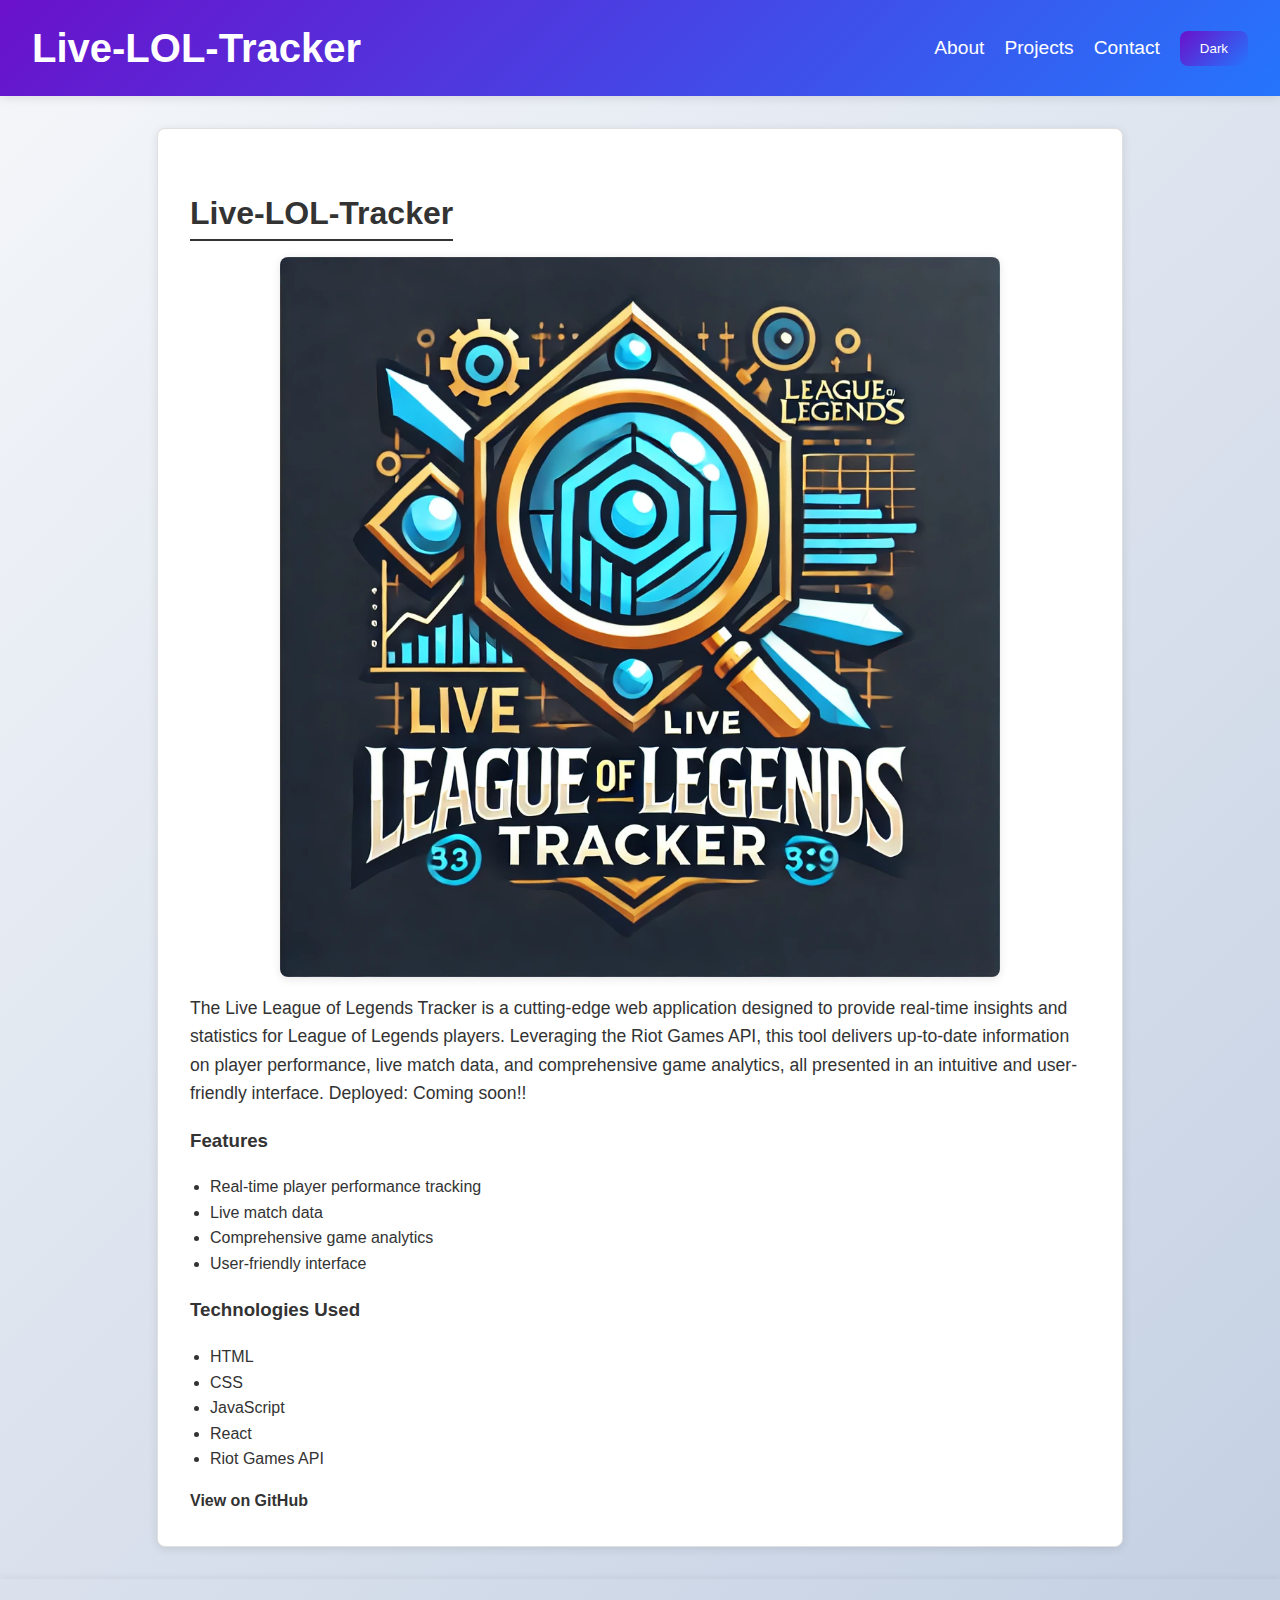
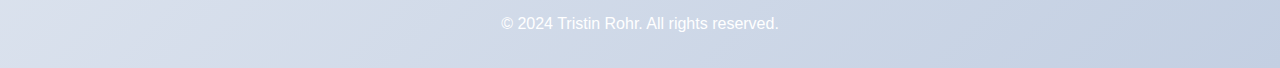
==== project1.html @ 3701050f "built out app" ====
<!DOCTYPE html>
<html lang="en">
<head>
    <meta charset="UTF-8">
    <meta name="viewport" content="width=device-width, initial-scale=1.0">
    <title>Live-LOL-Tracker | Tristin Rohr</title>
    <link rel="stylesheet" href="styles.css">
</head>
<body>
    <header>
        <h1>Live-LOL-Tracker</h1>
        <nav>
            <ul>
                <li><a href="index.html#about">About</a></li>
                <li><a href="index.html#projects">Projects</a></li>
                <li><a href="index.html#contact">Contact</a></li>
            </ul>
            <button id="theme-toggle">Toggle Theme</button>
        </nav>
    </header>

    <main>
        <section class="project-details">
            <h2>Live-LOL-Tracker</h2>
            <img src="images/lol-logo.webp" alt="Live-LOL-Tracker">
            <p>The Live League of Legends Tracker is a cutting-edge web application designed to provide real-time insights and statistics for League of Legends players. Leveraging the Riot Games API, this tool delivers up-to-date information on player performance, live match data, and comprehensive game analytics, all presented in an intuitive and user-friendly interface. Deployed: Coming soon!!</p>
            <h3>Features</h3>
            <ul>
                <li>Real-time player performance tracking</li>
                <li>Live match data</li>
                <li>Comprehensive game analytics</li>
                <li>User-friendly interface</li>
            </ul>
            <h3>Technologies Used</h3>
            <ul>
                <li>HTML</li>
                <li>CSS</li>
                <li>JavaScript</li>
                <li>React</li>
                <li>Riot Games API</li>
            </ul>
            <a href="https://github.com/TristinRohr/Live-LOL-Tracker" target="_blank">View on GitHub</a>
        </section>
    </main>

    <footer>
        <p>&copy; 2024 Tristin Rohr. All rights reserved.</p>
    </footer>

    <script src="scripts.js"></script>
</body>
</html>
---- styles.css ----
/* General Styles */
html {
    scroll-behavior: smooth;
}

body {
    font-family: 'Montserrat', sans-serif;
    line-height: 1.6;
    margin: 0;
    padding: 0;
    background: linear-gradient(135deg, #f5f7fa 0%, #c3cfe2 100%);
    color: var(--text-color);
    transition: background 0.3s, color 0.3s;
    display: flex;
    flex-direction: column;
    min-height: 100vh;
}

body.dark-mode {
    background: linear-gradient(135deg, #2c3e50 0%, #4ca1af 100%);
}

/* Variables */
:root {
    --text-color: #333;
    --header-background: linear-gradient(135deg, #6a11cb 0%, #2575fc 100%);
    --header-text-color: #fff;
    --button-background: linear-gradient(135deg, #6a11cb 0%, #2575fc 100%);
    --button-text-color: #fff;
    --button-hover-background: linear-gradient(135deg, #2575fc 0%, #6a11cb 100%);
    --section-background: #fff;
    --section-border-color: #e0e0e0;
    --project-background: #fff;
    --project-border-color: #ddd;
    --box-shadow: 0 2px 10px rgba(0, 0, 0, 0.1);
    --border-radius: 8px;
}

body.dark-mode {
    --text-color: #e0e0e0;
    --header-background: linear-gradient(135deg, #1e3c72 0%, #2a5298 100%);
    --header-text-color: #e0e0e0;
    --button-background: linear-gradient(135deg, #1e3c72 0%, #2a5298 100%);
    --button-text-color: #e0e0e0;
    --button-hover-background: linear-gradient(135deg, #2a5298 0%, #1e3c72 100%);
    --section-background: #3a3a3a;
    --section-border-color: #555;
    --project-background: #3a3a3a;
    --project-border-color: #555;
    --box-shadow: 0 2px 10px rgba(0, 0, 0, 0.3);
}

/* Header Styles */
header {
    background: var(--header-background);
    color: var(--header-text-color);
    padding: 1rem 2rem;
    display: flex;
    align-items: center;
    justify-content: space-between;
    box-shadow: var(--box-shadow);
    position: relative;
}

header h1 {
    margin: 0;
    font-size: 2.5rem;
    font-weight: 700;
    flex: 1;
    text-align: left;
    transition: transform 0.3s;
}

header h1:hover {
    transform: scale(1.1);
}

nav {
    display: flex;
    align-items: center;
}

nav ul {
    list-style: none;
    padding: 0;
    margin: 0;
    display: flex;
}

nav ul li {
    margin: 0 10px;
}

nav ul li a {
    color: var(--header-text-color);
    text-decoration: none;
    font-size: 1.2rem;
    transition: color 0.3s;
}

nav ul li a:hover {
    color: var(--button-hover-background);
}

#theme-toggle {
    background: var(--button-background);
    color: var(--button-text-color);
    border: none;
    border-radius: var(--border-radius);
    padding: 10px 20px;
    cursor: pointer;
    transition: background 0.3s, color 0.3s, transform 0.3s;
    margin-left: 10px; /* Space between nav and button */
}

#theme-toggle:hover {
    background: var(--button-hover-background);
    transform: scale(1.1);
}

/* Button Styles */
button, .contact-button {
    padding: 10px 20px;
    background: var(--button-background);
    color: var(--button-text-color);
    border: none;
    border-radius: var(--border-radius);
    cursor: pointer;
    text-decoration: none;
    display: inline-block;
    transition: background 0.3s, color 0.3s, box-shadow 0.3s, transform 0.3s;
}

button:hover, .contact-button:hover {
    background: var(--button-hover-background);
    box-shadow: var(--box-shadow);
    transform: scale(1.05);
}

.main {
    flex: 1;
}

section {
    padding: 2rem;
    margin: 2rem auto;
    max-width: 900px;
    background-color: var(--section-background);
    border: 1px solid var(--section-border-color);
    border-radius: var(--border-radius);
    box-shadow: var(--box-shadow);
    transition: background-color 0.3s, color 0.3s, box-shadow 0.3s;
}

section:hover {
    box-shadow: var(--box-shadow);
}

section h2 {
    font-size: 2rem;
    margin-bottom: 1rem;
    border-bottom: 2px solid var(--text-color);
    display: inline-block;
}

section p {
    font-size: 1.1rem;
    margin-bottom: 1rem;
}

/* About Section Styles */
.about-section {
    display: flex;
    align-items: center;
    justify-content: space-between;
}

.about-content {
    flex: 2;
}

.about-photo {
    flex: 1;
    text-align: center;
}

.about-photo img {
    max-width: 100%;
    border-radius: var(--border-radius);
    box-shadow: var(--box-shadow);
}

/* Project Styles */
.project {
    padding: 1rem;
    background-color: var(--project-background);
    border: 1px solid var(--project-border-color);
    border-radius: var(--border-radius);
    transition: background-color 0.3s, border-color 0.3s, box-shadow 0.3s, transform 0.3s;
    box-shadow: var(--box-shadow);
    position: absolute;
    top: 50%;
    left: 50%;
    transform: translate(-50%, -50%);
    width: 60%;
    max-height: 90%; /* Ensure the project divs do not exceed the viewport height */
    overflow: auto; /* Add scroll if content exceeds the div height */
    opacity: 0;
    z-index: 0;
}

.project h3 {
    margin: 0;
    font-size: 1.5rem;
    color: var(--header-background);
}

.project p {
    font-size: 1rem;
    margin: 0.5rem 0;
}

.project a {
    display: inline-block;
    margin-top: 0.5rem;
    color: var(--button-background);
    text-decoration: none;
    font-weight: bold;
    transition: color 0.3s;
}

.project a:hover {
    color: var(--button-hover-background);
}

.project img {
    position: relative;
    max-width: 100%;
    height: auto;
    display: block;
    margin-top: 1rem;
    border-radius: var(--border-radius);
    box-shadow: var(--box-shadow);
    transition: transform 0.3s ease;
}

.project img:hover {
    transform: scale(1.05);
}

.project img::after {
    content: 'View Project';
    position: absolute;
    top: 50%;
    left: 50%;
    transform: translate(-50%, -50%);
    background: rgba(0, 0, 0, 0.7);
    color: #fff;
    padding: 10px 20px;
    border-radius: var(--border-radius);
    font-size: 1.2rem;
    opacity: 0;
    transition: opacity 0.3s ease;
}

.project img:hover::after {
    opacity: 1;
}

/* Active Project Styles */
.project.active {
    opacity: 1;
    z-index: 1;
    transform: translate(-50%, -50%) scale(1.1);
}

/* Tilted Project Styles */
.project.prev, .project.next {
    opacity: 0.7;
    z-index: 0;
}

.project.prev {
    transform: translate(-150%, -50%) rotateY(20deg);
}

.project.next {
    transform: translate(50%, -50%) rotateY(-20deg);
}

/* Carousel Styles */
.carousel {
    position: relative;
    width: 100%;
    height: 600px; /* Ensure enough space for project divs */
    overflow: hidden;
    perspective: 1000px;
}

.carousel-wrapper {
    position: relative;
    height: 100%;
}

.carousel-inner {
    position: absolute;
    width: 100%;
    height: 100%;
    display: flex;
    align-items: center;
    justify-content: center;
    transition: transform 0.3s ease-in-out;
}

.carousel-button {
    background: var(--button-background);
    color: var(--button-text-color);
    border: none;
    border-radius: var(--border-radius);
    padding: 10px 20px;
    cursor: pointer;
    transition: background 0.3s, color 0.3s, transform 0.3s;
    position: absolute;
    top: 50%;
    transform: translateY(-50%);
    z-index: 2;
}

.carousel-button.prev {
    left: 10px;
}

.carousel-button.next {
    right: 10px;
}

.carousel-button:hover {
    background: var(--button-hover-background);
    transform: scale(1.1);
}

/* Contact Styles */
.contact-buttons {
    display: flex;
    gap: 10px;
    justify-content: center;
}

.contact-button {
    background: var(--button-background);
    color: var(--button-text-color);
    border: none;
    border-radius: var(--border-radius);
    padding: 10px 20px;
    text-decoration: none;
    font-weight: bold;
    transition: background 0.3s, color 0.3s, box-shadow 0.3s, transform 0.3s;
}

.contact-button:hover {
    background: var(--button-hover-background);
    box-shadow: var(--box-shadow);
    transform: scale(1.05);
}

/* Project Details Styles */
.project-details img {
    max-width: 80%; /* Adjust the percentage as needed */
    height: auto;
    display: block;
    margin: 0 auto 1rem;
    border-radius: var(--border-radius);
    box-shadow: var(--box-shadow);
}

.project-details ul {
    list-style-type: disc;
    padding-left: 20px;
}

.project-details a {
    color: var(--button-background);
    text-decoration: none;
    font-weight: bold;
    transition: color 0.3s;
}

.project-details a:hover {
    color: var(--button-hover-background);
}

/* Footer Styles */
footer {
    text-align: center;
    padding: 1rem 0;
    background-color: var(--header-background);
    color: var(--header-text-color);
    position: relative;
    width: 100%;
    margin-top: auto;
    box-shadow: var(--box-shadow);
}
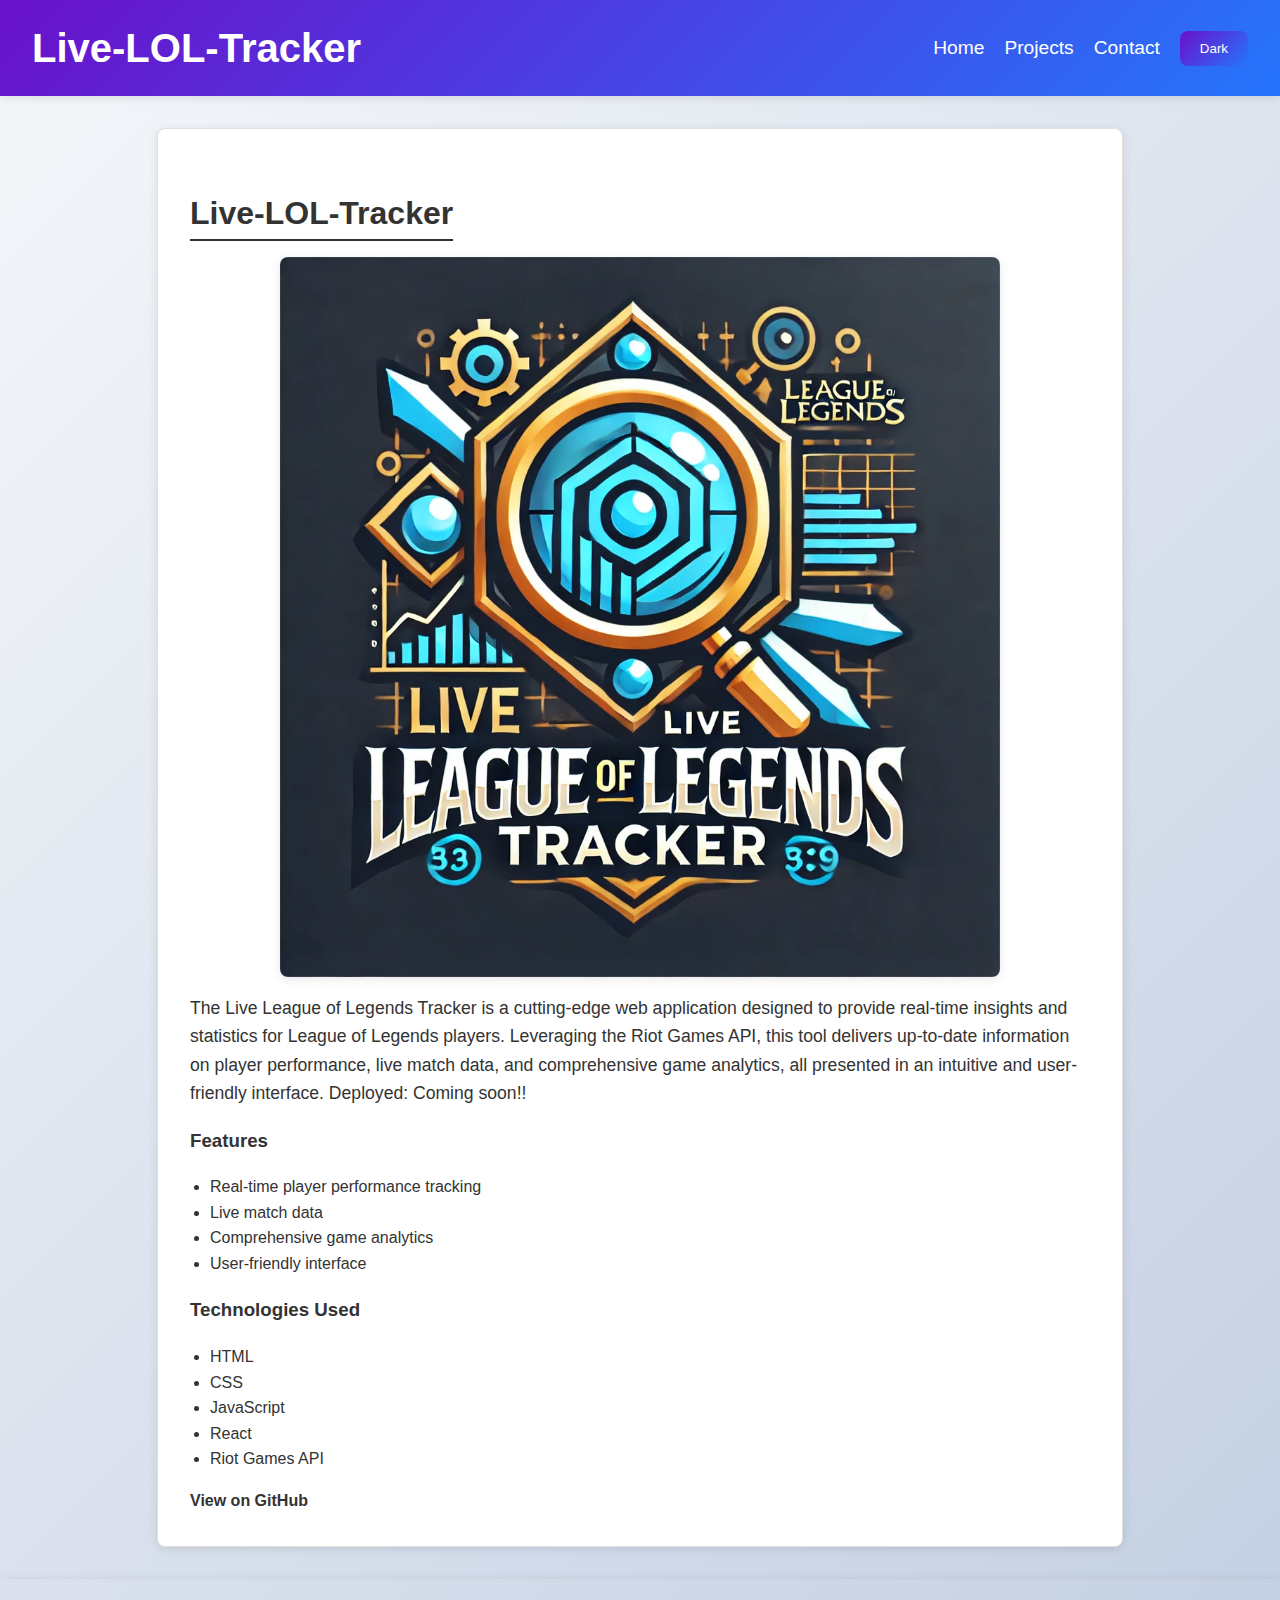
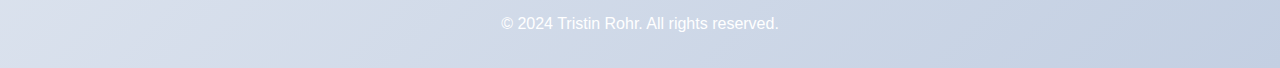
==== commit 8be98f58: "fixed about to home" ====
--- a/project1.html
+++ b/project1.html
@@ -11,7 +11,7 @@
         <h1>Live-LOL-Tracker</h1>
         <nav>
             <ul>
-                <li><a href="index.html#about">About</a></li>
+                <li><a href="index.html#about">Home</a></li>
                 <li><a href="index.html#projects">Projects</a></li>
                 <li><a href="index.html#contact">Contact</a></li>
             </ul>
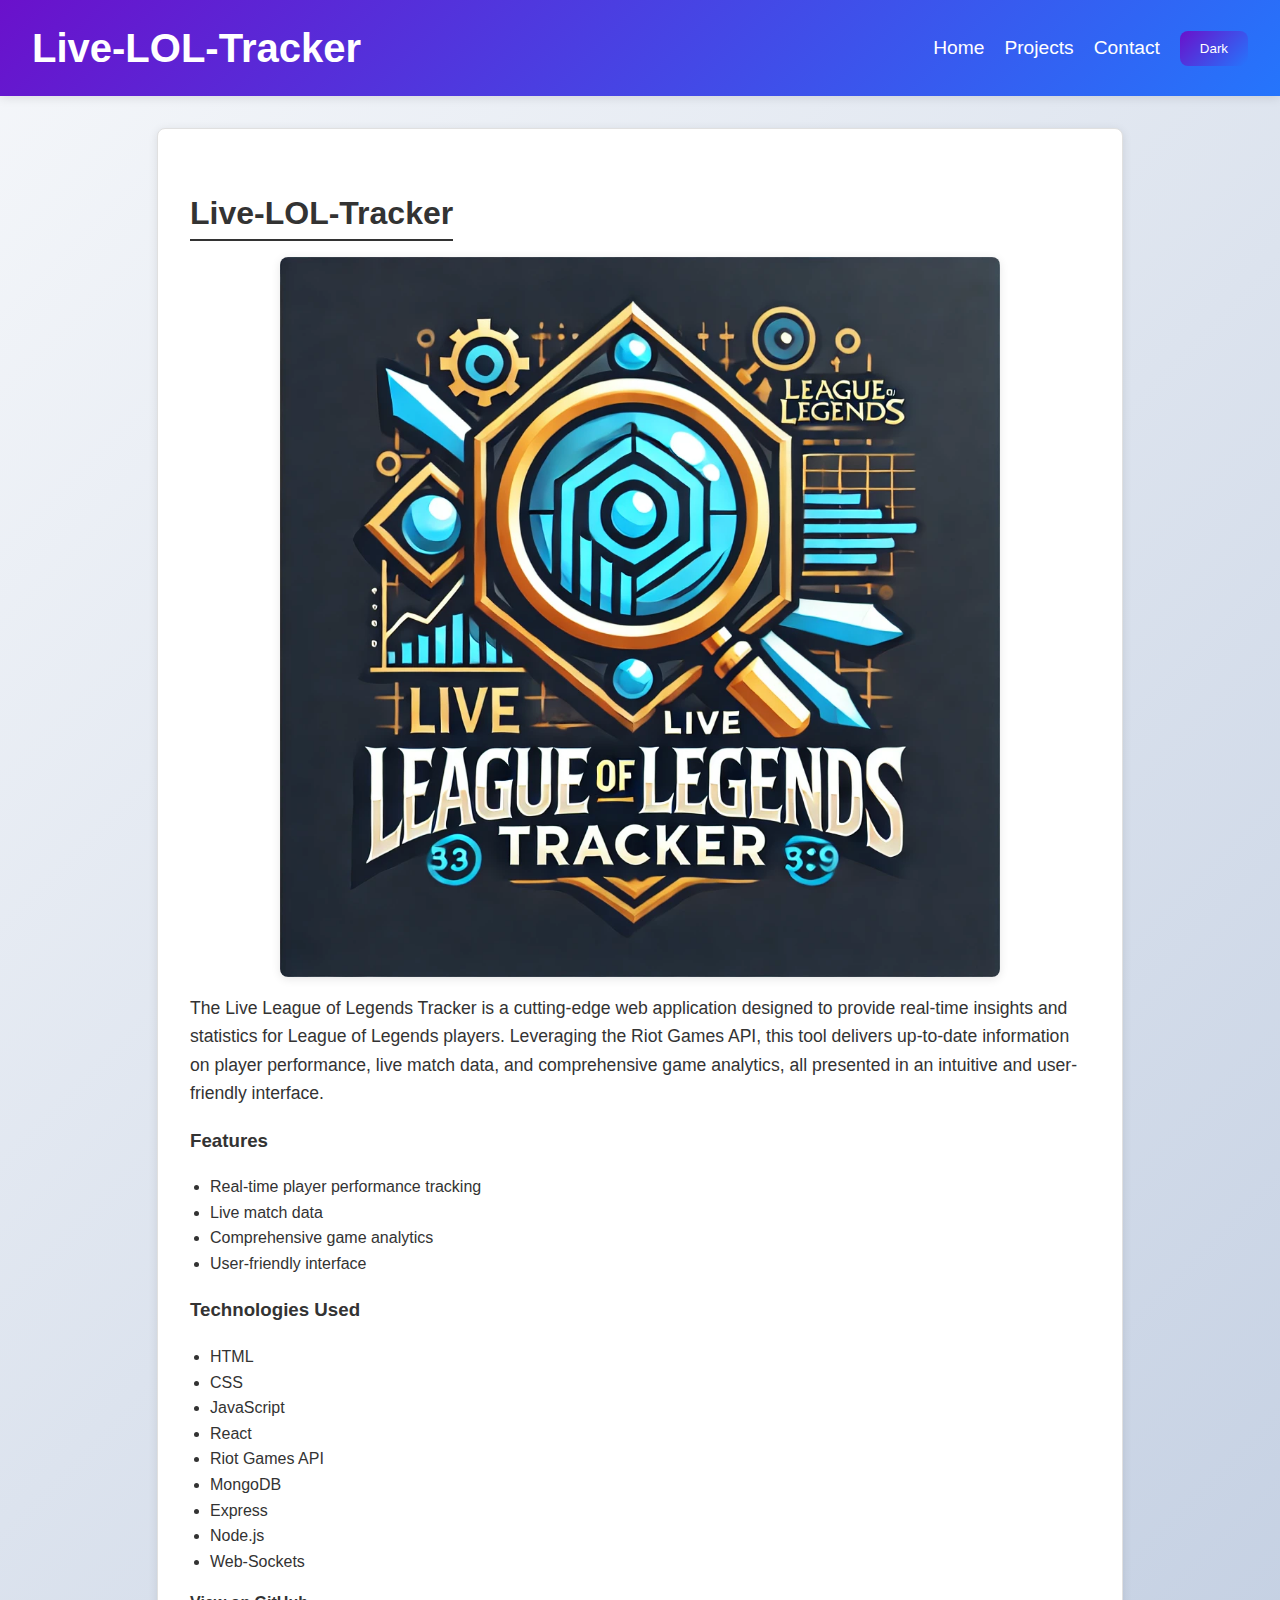
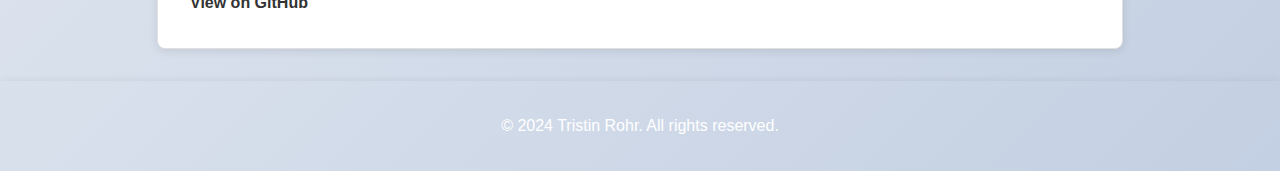
==== commit 00807876: "added deployed links" ====
--- a/project1.html
+++ b/project1.html
@@ -11,7 +11,7 @@
         <h1>Live-LOL-Tracker</h1>
         <nav>
             <ul>
-                <li><a href="index.html#about">Home</a></li>
+                <li><a href="index.html">Home</a></li>
                 <li><a href="index.html#projects">Projects</a></li>
                 <li><a href="index.html#contact">Contact</a></li>
             </ul>
@@ -23,7 +23,7 @@
         <section class="project-details">
             <h2>Live-LOL-Tracker</h2>
             <img src="images/lol-logo.webp" alt="Live-LOL-Tracker">
-            <p>The Live League of Legends Tracker is a cutting-edge web application designed to provide real-time insights and statistics for League of Legends players. Leveraging the Riot Games API, this tool delivers up-to-date information on player performance, live match data, and comprehensive game analytics, all presented in an intuitive and user-friendly interface. Deployed: Coming soon!!</p>
+            <p>The Live League of Legends Tracker is a cutting-edge web application designed to provide real-time insights and statistics for League of Legends players. Leveraging the Riot Games API, this tool delivers up-to-date information on player performance, live match data, and comprehensive game analytics, all presented in an intuitive and user-friendly interface.</p>
             <h3>Features</h3>
             <ul>
                 <li>Real-time player performance tracking</li>
@@ -38,6 +38,10 @@
                 <li>JavaScript</li>
                 <li>React</li>
                 <li>Riot Games API</li>
+                <li>MongoDB</li>
+                <li>Express</li>
+                <li>Node.js</li>
+                <li>Web-Sockets</li>
             </ul>
             <a href="https://github.com/TristinRohr/Live-LOL-Tracker" target="_blank">View on GitHub</a>
         </section>
--- a/styles.css
+++ b/styles.css
@@ -71,10 +71,6 @@
     transition: transform 0.3s;
 }
 
-header h1:hover {
-    transform: scale(1.1);
-}
-
 nav {
     display: flex;
     align-items: center;
@@ -267,102 +263,6 @@
     opacity: 1;
 }
 
-/* Active Project Styles */
-.project.active {
-    opacity: 1;
-    z-index: 1;
-    transform: translate(-50%, -50%) scale(1.1);
-}
-
-/* Tilted Project Styles */
-.project.prev, .project.next {
-    opacity: 0.7;
-    z-index: 0;
-}
-
-.project.prev {
-    transform: translate(-150%, -50%) rotateY(20deg);
-}
-
-.project.next {
-    transform: translate(50%, -50%) rotateY(-20deg);
-}
-
-/* Carousel Styles */
-.carousel {
-    position: relative;
-    width: 100%;
-    height: 600px; /* Ensure enough space for project divs */
-    overflow: hidden;
-    perspective: 1000px;
-}
-
-.carousel-wrapper {
-    position: relative;
-    height: 100%;
-}
-
-.carousel-inner {
-    position: absolute;
-    width: 100%;
-    height: 100%;
-    display: flex;
-    align-items: center;
-    justify-content: center;
-    transition: transform 0.3s ease-in-out;
-}
-
-.carousel-button {
-    background: var(--button-background);
-    color: var(--button-text-color);
-    border: none;
-    border-radius: var(--border-radius);
-    padding: 10px 20px;
-    cursor: pointer;
-    transition: background 0.3s, color 0.3s, transform 0.3s;
-    position: absolute;
-    top: 50%;
-    transform: translateY(-50%);
-    z-index: 2;
-}
-
-.carousel-button.prev {
-    left: 10px;
-}
-
-.carousel-button.next {
-    right: 10px;
-}
-
-.carousel-button:hover {
-    background: var(--button-hover-background);
-    transform: scale(1.1);
-}
-
-/* Contact Styles */
-.contact-buttons {
-    display: flex;
-    gap: 10px;
-    justify-content: center;
-}
-
-.contact-button {
-    background: var(--button-background);
-    color: var(--button-text-color);
-    border: none;
-    border-radius: var(--border-radius);
-    padding: 10px 20px;
-    text-decoration: none;
-    font-weight: bold;
-    transition: background 0.3s, color 0.3s, box-shadow 0.3s, transform 0.3s;
-}
-
-.contact-button:hover {
-    background: var(--button-hover-background);
-    box-shadow: var(--box-shadow);
-    transform: scale(1.05);
-}
-
 /* Project Details Styles */
 .project-details img {
     max-width: 80%; /* Adjust the percentage as needed */
@@ -389,6 +289,100 @@
     color: var(--button-hover-background);
 }
 
+/* Active Project Styles */
+.project.active {
+    opacity: 1;
+    z-index: 1;
+    transform: translate(-50%, -50%) scale(1.1);
+}
+/* Tilted Project Styles */
+.project.prev, .project.next {
+    opacity: 0.7;
+    z-index: 0;
+}
+
+.project.prev {
+    transform: translate(-150%, -50%) rotateY(20deg);
+}
+
+.project.next {
+    transform: translate(50%, -50%) rotateY(-20deg);
+}
+
+/* Carousel Styles */
+.carousel {
+    position: relative;
+    width: 100%;
+    height: 600px; /* Ensure enough space for project divs */
+    overflow: hidden;
+    perspective: 1000px;
+}
+
+.carousel-wrapper {
+    position: relative;
+    height: 100%;
+}
+
+.carousel-inner {
+    position: absolute;
+    width: 100%;
+    height: 100%;
+    display: flex;
+    align-items: center;
+    justify-content: center;
+    transition: transform 0.3s ease-in-out;
+}
+
+.carousel-button {
+    background: var(--button-background);
+    color: var(--button-text-color);
+    border: none;
+    border-radius: var(--border-radius);
+    padding: 10px 20px;
+    cursor: pointer;
+    transition: background 0.3s, color 0.3s, transform 0.3s;
+    position: absolute;
+    top: 35%;
+    z-index: 2;
+}
+
+.carousel-button.prev {
+    left: 10px;
+}
+
+.carousel-button.next {
+    right: 10px;
+}
+
+.carousel-button:hover {
+    background: var(--button-hover-background);
+    transform: scale(1.1);
+}
+
+/* Contact Styles */
+.contact-buttons {
+    display: flex;
+    gap: 10px;
+    justify-content: center;
+}
+
+.contact-button {
+    background: var(--button-background);
+    color: var(--button-text-color);
+    border: none;
+    border-radius: var(--border-radius);
+    padding: 10px 20px;
+    text-decoration: none;
+    font-weight: bold;
+    transition: background 0.3s, color 0.3s, box-shadow 0.3s, transform 0.3s;
+}
+
+.contact-button:hover {
+    background: var(--button-hover-background);
+    box-shadow: var(--box-shadow);
+    transform: scale(1.05);
+}
+
 /* Footer Styles */
 footer {
     text-align: center;
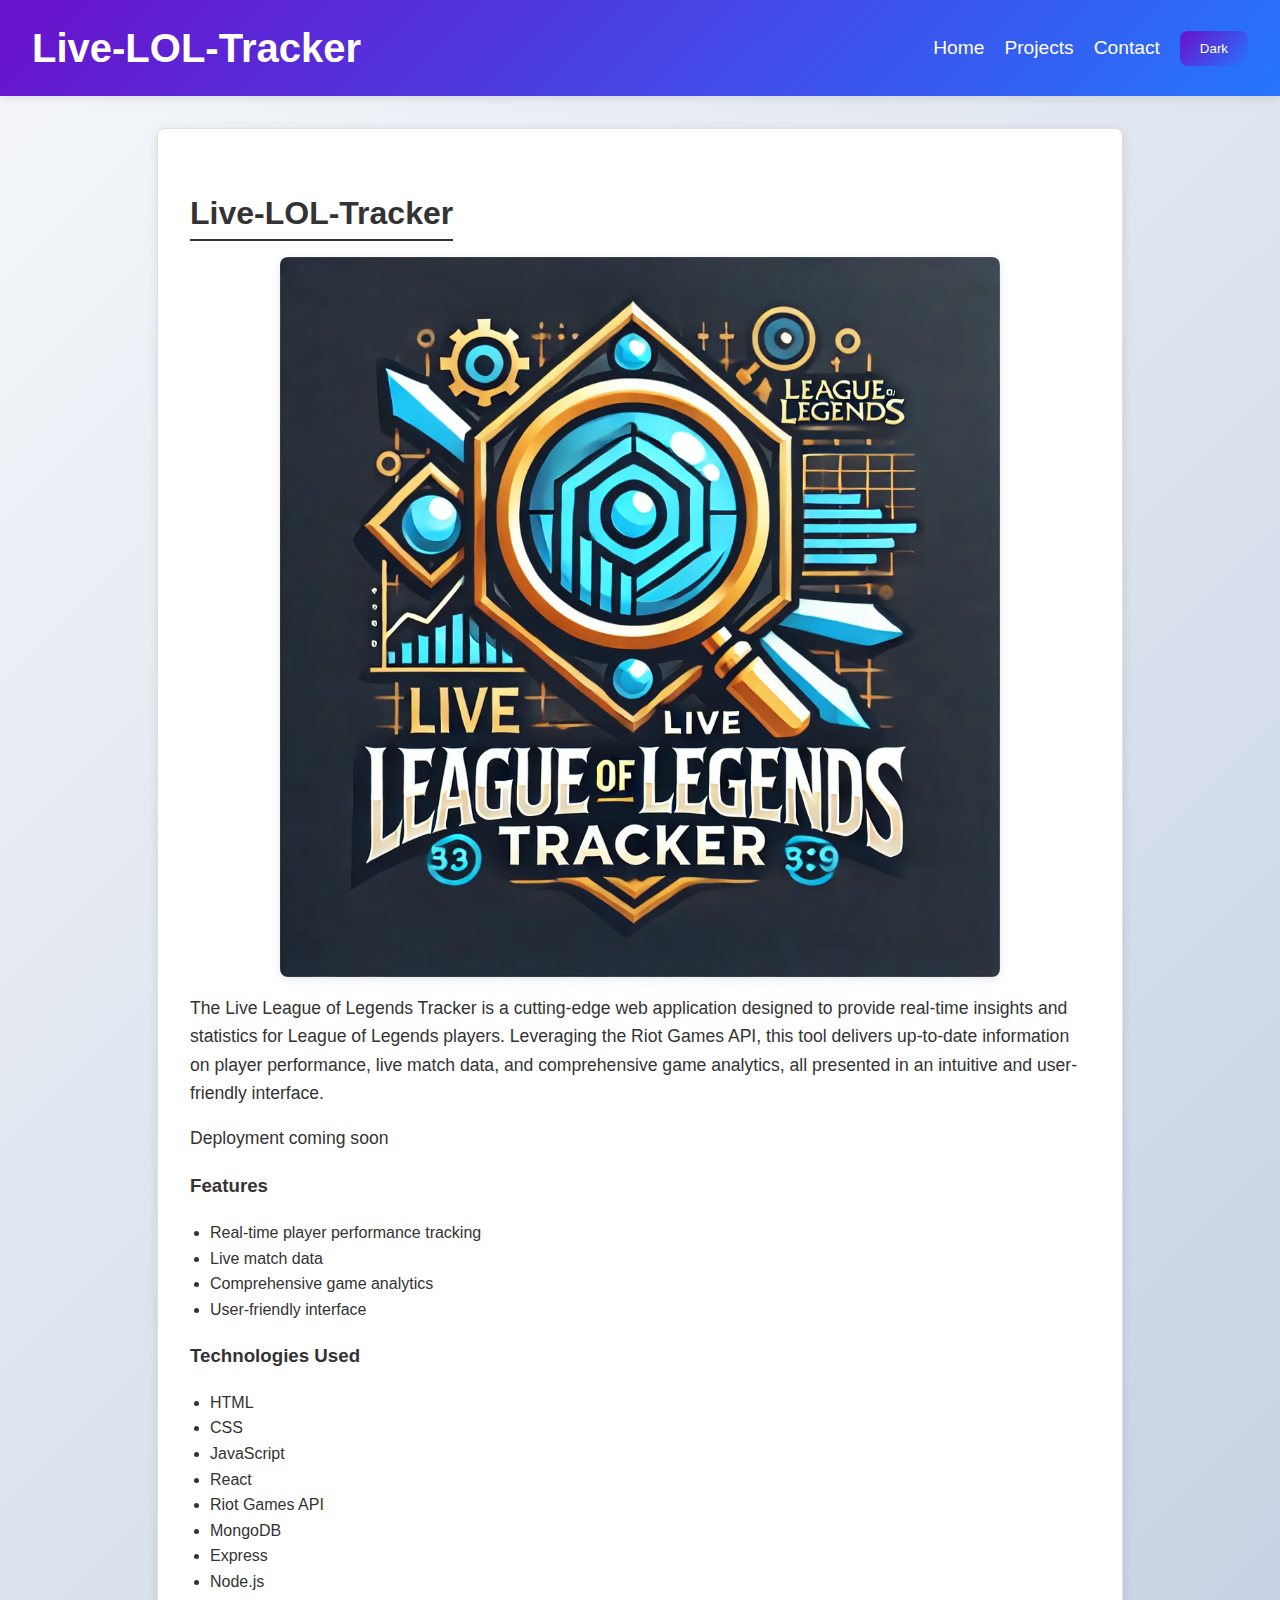
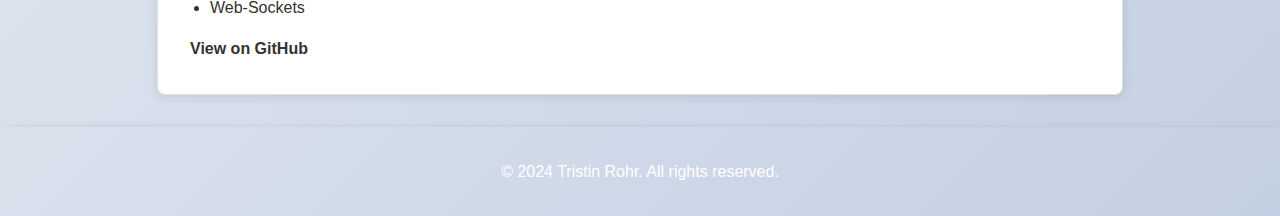
==== commit 156aba4c: "deployment of lol tracker coming soon" ====
--- a/project1.html
+++ b/project1.html
@@ -24,6 +24,7 @@
             <h2>Live-LOL-Tracker</h2>
             <img src="images/lol-logo.webp" alt="Live-LOL-Tracker">
             <p>The Live League of Legends Tracker is a cutting-edge web application designed to provide real-time insights and statistics for League of Legends players. Leveraging the Riot Games API, this tool delivers up-to-date information on player performance, live match data, and comprehensive game analytics, all presented in an intuitive and user-friendly interface.</p>
+            <p>Deployment coming soon</p>
             <h3>Features</h3>
             <ul>
                 <li>Real-time player performance tracking</li>
